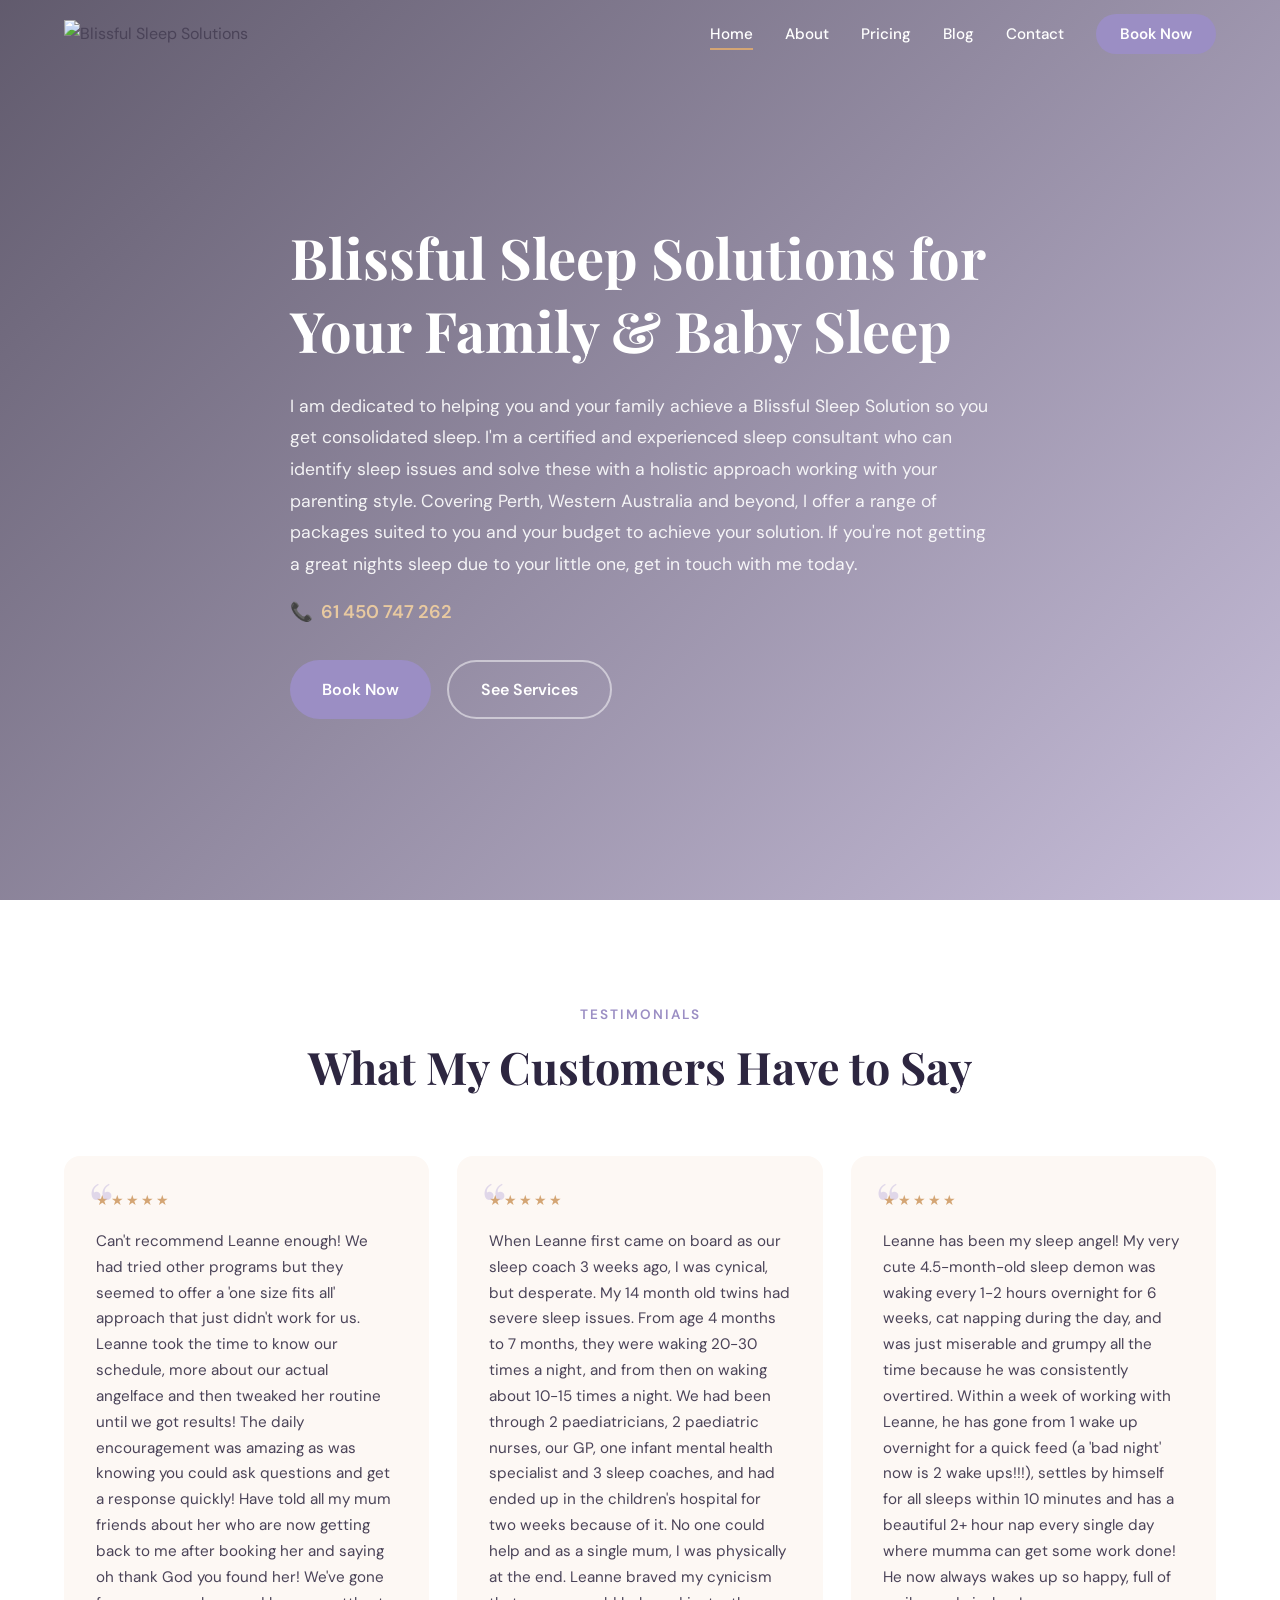
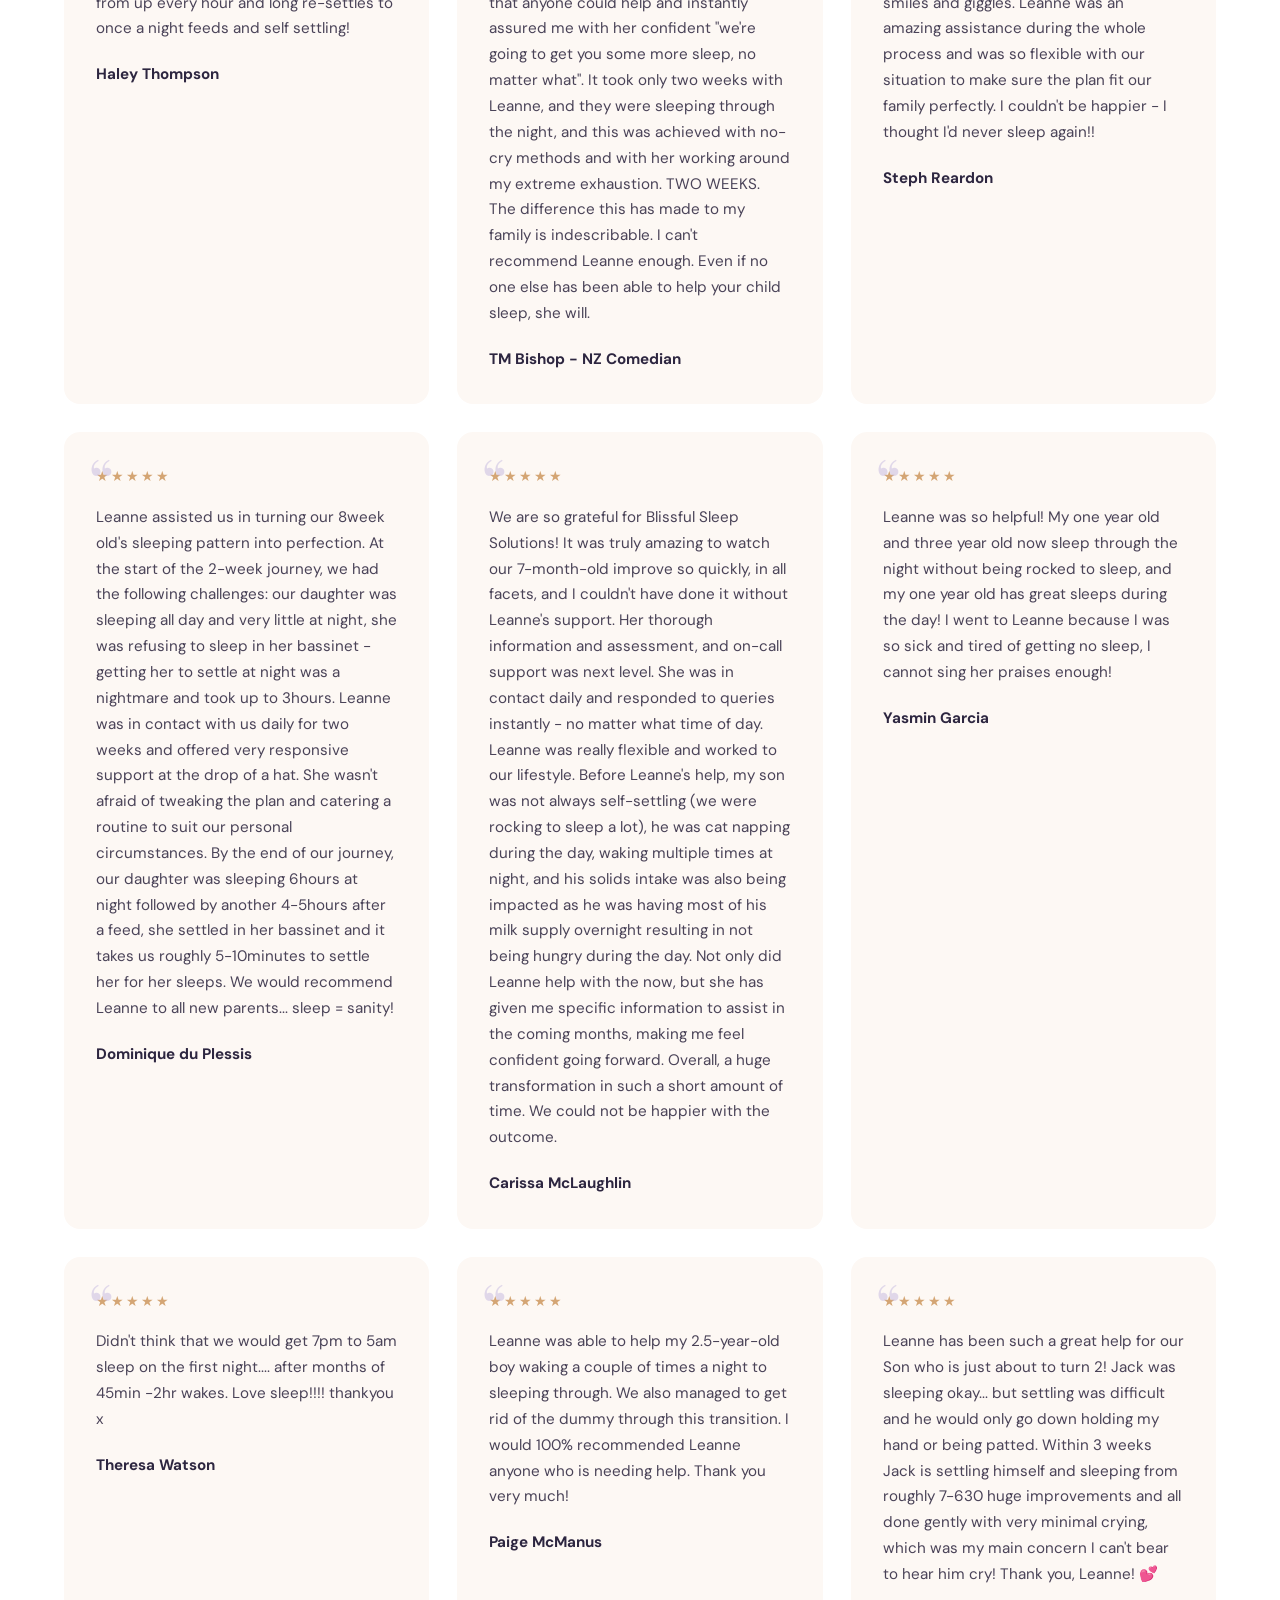
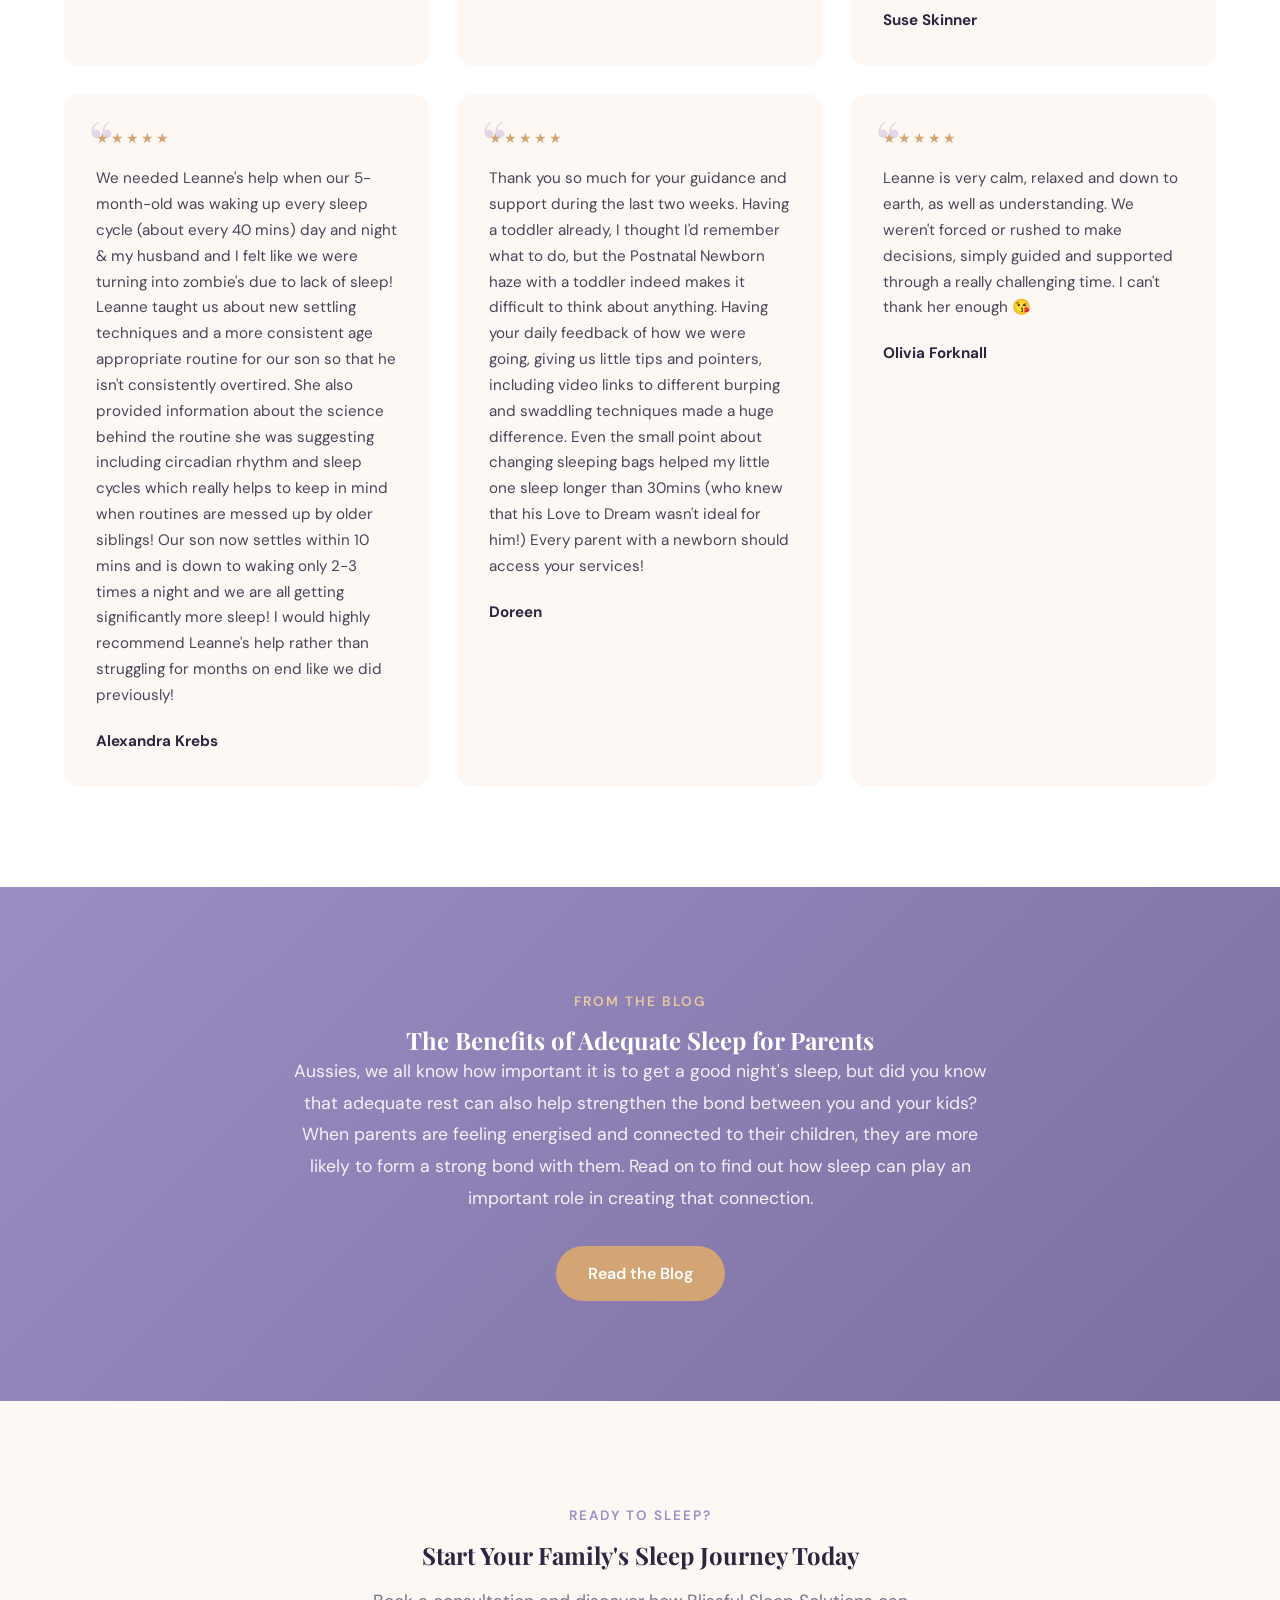
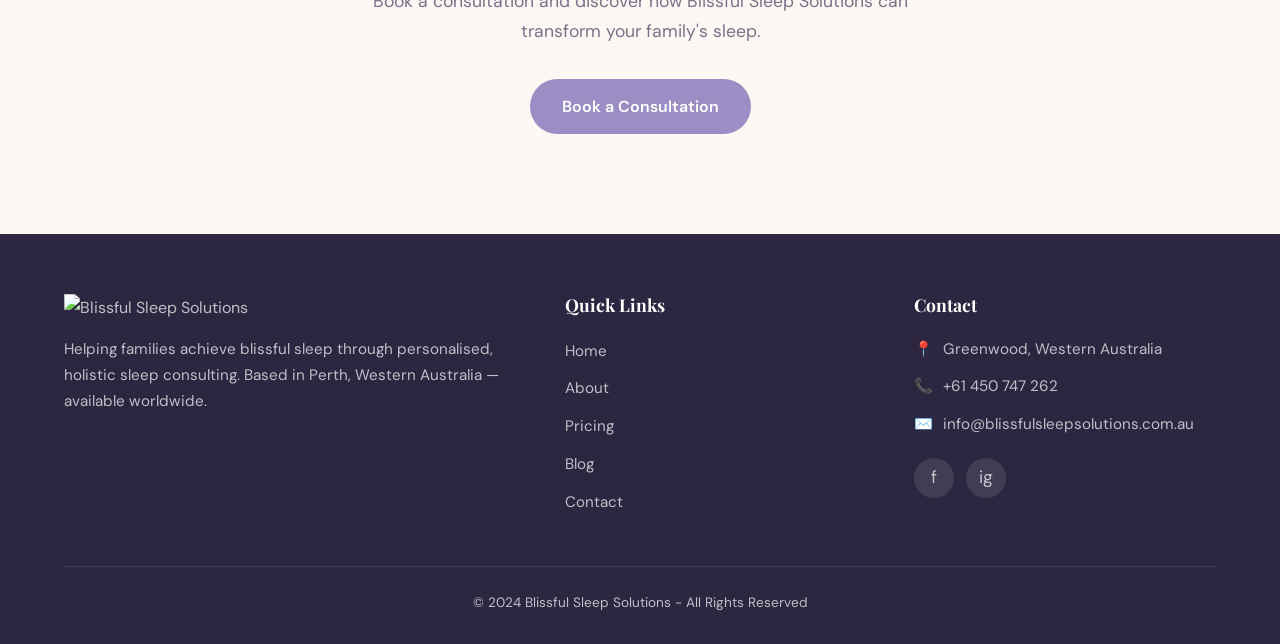
==== index.html @ 7fec7b7b "Initial build: Blissful Sleep Solutions modern redesign - 5 pages: Home, About, Pricing, Blog, Conta" ====
<!DOCTYPE html>
<html lang="en">
<head>
  <meta charset="UTF-8">
  <meta name="viewport" content="width=device-width, initial-scale=1.0">
  <title>Blissful Sleep Solutions — Baby & Child Sleep Consultant Perth WA</title>
  <meta name="description" content="Certified baby and child sleep consultant in Perth, Western Australia. Helping families achieve blissful sleep with personalised, holistic solutions.">
  <meta property="og:title" content="Blissful Sleep Solutions — Baby & Child Sleep Consultant Perth WA">
  <meta property="og:description" content="Certified baby and child sleep consultant helping families achieve blissful sleep in Perth, Western Australia and beyond.">
  <meta property="og:image" content="https://img1.wsimg.com/isteam/ip/24dca071-70eb-4f10-9c1e-517683557270/logo/8243e5e0-a19e-4f4e-a3b1-569e0f55d797.jpg">
  <meta property="og:type" content="website">
  <link rel="icon" href="https://img1.wsimg.com/isteam/ip/24dca071-70eb-4f10-9c1e-517683557270/logo/8243e5e0-a19e-4f4e-a3b1-569e0f55d797.jpg" type="image/jpeg">
  <link rel="preconnect" href="https://fonts.googleapis.com">
  <link rel="preconnect" href="https://fonts.gstatic.com" crossorigin>
  <link href="https://fonts.googleapis.com/css2?family=DM+Sans:wght@400;500;600;700&family=Playfair+Display:wght@400;500;600;700&display=swap" rel="stylesheet">
  <link rel="stylesheet" href="styles.css">
</head>
<body>

  <!-- Nav Overlay -->
  <div class="nav-overlay"></div>

  <!-- Navigation -->
  <nav class="navbar">
    <div class="container">
      <a href="index.html" class="nav-logo">
        <img src="https://img1.wsimg.com/isteam/ip/24dca071-70eb-4f10-9c1e-517683557270/logo/8243e5e0-a19e-4f4e-a3b1-569e0f55d797.jpg" alt="Blissful Sleep Solutions">
      </a>
      <ul class="nav-links">
        <li><a href="index.html" class="active">Home</a></li>
        <li><a href="about.html">About</a></li>
        <li><a href="pricing.html">Pricing</a></li>
        <li><a href="blog.html">Blog</a></li>
        <li><a href="contact.html">Contact</a></li>
        <li><a href="https://calendly.com/blissfulsleepsolutions" target="_blank" rel="noopener" class="nav-cta">Book Now</a></li>
      </ul>
      <button class="hamburger" aria-label="Toggle menu">
        <span></span><span></span><span></span>
      </button>
    </div>
  </nav>

  <!-- Hero -->
  <section class="hero">
    <div class="hero-bg" style="background-image: url('https://images.unsplash.com/photo-1519689680058-324335c77eba?w=1920&q=80');"></div>
    <div class="container">
      <div class="hero-content">
        <h1>Blissful Sleep Solutions for Your Family &amp; Baby Sleep</h1>
        <p>I am dedicated to helping you and your family achieve a Blissful Sleep Solution so you get consolidated sleep. I'm a certified and experienced sleep consultant who can identify sleep issues and solve these with a holistic approach working with your parenting style. Covering Perth, Western Australia and beyond, I offer a range of packages suited to you and your budget to achieve your solution. If you're not getting a great nights sleep due to your little one, get in touch with me today.</p>
        <div class="hero-phone">
          <span>📞</span> <a href="tel:+61450747262" style="color: inherit;">61 450 747 262</a>
        </div>
        <div class="hero-buttons">
          <a href="https://calendly.com/blissfulsleepsolutions" target="_blank" rel="noopener" class="btn btn-primary">Book Now</a>
          <a href="pricing.html" class="btn btn-secondary">See Services</a>
        </div>
      </div>
    </div>
  </section>

  <!-- Testimonials -->
  <section class="section testimonials-section">
    <div class="container">
      <div class="section-header">
        <span class="section-label">Testimonials</span>
        <h2>What My Customers Have to Say</h2>
      </div>
      <div class="testimonial-grid">

        <div class="testimonial-card">
          <div class="testimonial-stars">★★★★★</div>
          <p class="testimonial-text">Can't recommend Leanne enough! We had tried other programs but they seemed to offer a 'one size fits all' approach that just didn't work for us. Leanne took the time to know our schedule, more about our actual angelface and then tweaked her routine until we got results! The daily encouragement was amazing as was knowing you could ask questions and get a response quickly! Have told all my mum friends about her who are now getting back to me after booking her and saying oh thank God you found her! We've gone from up every hour and long re-settles to once a night feeds and self settling!</p>
          <div class="testimonial-author">Haley Thompson</div>
        </div>

        <div class="testimonial-card">
          <div class="testimonial-stars">★★★★★</div>
          <p class="testimonial-text">When Leanne first came on board as our sleep coach 3 weeks ago, I was cynical, but desperate. My 14 month old twins had severe sleep issues. From age 4 months to 7 months, they were waking 20-30 times a night, and from then on waking about 10-15 times a night. We had been through 2 paediatricians, 2 paediatric nurses, our GP, one infant mental health specialist and 3 sleep coaches, and had ended up in the children's hospital for two weeks because of it. No one could help and as a single mum, I was physically at the end. Leanne braved my cynicism that anyone could help and instantly assured me with her confident "we're going to get you some more sleep, no matter what". It took only two weeks with Leanne, and they were sleeping through the night, and this was achieved with no-cry methods and with her working around my extreme exhaustion. TWO WEEKS. The difference this has made to my family is indescribable. I can't recommend Leanne enough. Even if no one else has been able to help your child sleep, she will.</p>
          <div class="testimonial-author">TM Bishop - NZ Comedian</div>
        </div>

        <div class="testimonial-card">
          <div class="testimonial-stars">★★★★★</div>
          <p class="testimonial-text">Leanne has been my sleep angel! My very cute 4.5-month-old sleep demon was waking every 1-2 hours overnight for 6 weeks, cat napping during the day, and was just miserable and grumpy all the time because he was consistently overtired. Within a week of working with Leanne, he has gone from 1 wake up overnight for a quick feed (a 'bad night' now is 2 wake ups!!!), settles by himself for all sleeps within 10 minutes and has a beautiful 2+ hour nap every single day where mumma can get some work done! He now always wakes up so happy, full of smiles and giggles. Leanne was an amazing assistance during the whole process and was so flexible with our situation to make sure the plan fit our family perfectly. I couldn't be happier - I thought I'd never sleep again!!</p>
          <div class="testimonial-author">Steph Reardon</div>
        </div>

        <div class="testimonial-card">
          <div class="testimonial-stars">★★★★★</div>
          <p class="testimonial-text">Leanne assisted us in turning our 8week old's sleeping pattern into perfection. At the start of the 2-week journey, we had the following challenges: our daughter was sleeping all day and very little at night, she was refusing to sleep in her bassinet - getting her to settle at night was a nightmare and took up to 3hours. Leanne was in contact with us daily for two weeks and offered very responsive support at the drop of a hat. She wasn't afraid of tweaking the plan and catering a routine to suit our personal circumstances. By the end of our journey, our daughter was sleeping 6hours at night followed by another 4-5hours after a feed, she settled in her bassinet and it takes us roughly 5-10minutes to settle her for her sleeps. We would recommend Leanne to all new parents... sleep = sanity!</p>
          <div class="testimonial-author">Dominique du Plessis</div>
        </div>

        <div class="testimonial-card">
          <div class="testimonial-stars">★★★★★</div>
          <p class="testimonial-text">We are so grateful for Blissful Sleep Solutions! It was truly amazing to watch our 7-month-old improve so quickly, in all facets, and I couldn't have done it without Leanne's support. Her thorough information and assessment, and on-call support was next level. She was in contact daily and responded to queries instantly - no matter what time of day. Leanne was really flexible and worked to our lifestyle. Before Leanne's help, my son was not always self-settling (we were rocking to sleep a lot), he was cat napping during the day, waking multiple times at night, and his solids intake was also being impacted as he was having most of his milk supply overnight resulting in not being hungry during the day. Not only did Leanne help with the now, but she has given me specific information to assist in the coming months, making me feel confident going forward. Overall, a huge transformation in such a short amount of time. We could not be happier with the outcome.</p>
          <div class="testimonial-author">Carissa McLaughlin</div>
        </div>

        <div class="testimonial-card">
          <div class="testimonial-stars">★★★★★</div>
          <p class="testimonial-text">Leanne was so helpful! My one year old and three year old now sleep through the night without being rocked to sleep, and my one year old has great sleeps during the day! I went to Leanne because I was so sick and tired of getting no sleep, I cannot sing her praises enough!</p>
          <div class="testimonial-author">Yasmin Garcia</div>
        </div>

        <div class="testimonial-card">
          <div class="testimonial-stars">★★★★★</div>
          <p class="testimonial-text">Didn't think that we would get 7pm to 5am sleep on the first night.... after months of 45min -2hr wakes. Love sleep!!!! thankyou x</p>
          <div class="testimonial-author">Theresa Watson</div>
        </div>

        <div class="testimonial-card">
          <div class="testimonial-stars">★★★★★</div>
          <p class="testimonial-text">Leanne was able to help my 2.5-year-old boy waking a couple of times a night to sleeping through. We also managed to get rid of the dummy through this transition. I would 100% recommended Leanne anyone who is needing help. Thank you very much!</p>
          <div class="testimonial-author">Paige McManus</div>
        </div>

        <div class="testimonial-card">
          <div class="testimonial-stars">★★★★★</div>
          <p class="testimonial-text">Leanne has been such a great help for our Son who is just about to turn 2! Jack was sleeping okay... but settling was difficult and he would only go down holding my hand or being patted. Within 3 weeks Jack is settling himself and sleeping from roughly 7-630 huge improvements and all done gently with very minimal crying, which was my main concern I can't bear to hear him cry! Thank you, Leanne! 💕</p>
          <div class="testimonial-author">Suse Skinner</div>
        </div>

        <div class="testimonial-card">
          <div class="testimonial-stars">★★★★★</div>
          <p class="testimonial-text">We needed Leanne's help when our 5-month-old was waking up every sleep cycle (about every 40 mins) day and night &amp; my husband and I felt like we were turning into zombie's due to lack of sleep! Leanne taught us about new settling techniques and a more consistent age appropriate routine for our son so that he isn't consistently overtired. She also provided information about the science behind the routine she was suggesting including circadian rhythm and sleep cycles which really helps to keep in mind when routines are messed up by older siblings! Our son now settles within 10 mins and is down to waking only 2-3 times a night and we are all getting significantly more sleep! I would highly recommend Leanne's help rather than struggling for months on end like we did previously!</p>
          <div class="testimonial-author">Alexandra Krebs</div>
        </div>

        <div class="testimonial-card">
          <div class="testimonial-stars">★★★★★</div>
          <p class="testimonial-text">Thank you so much for your guidance and support during the last two weeks. Having a toddler already, I thought I'd remember what to do, but the Postnatal Newborn haze with a toddler indeed makes it difficult to think about anything. Having your daily feedback of how we were going, giving us little tips and pointers, including video links to different burping and swaddling techniques made a huge difference. Even the small point about changing sleeping bags helped my little one sleep longer than 30mins (who knew that his Love to Dream wasn't ideal for him!) Every parent with a newborn should access your services!</p>
          <div class="testimonial-author">Doreen</div>
        </div>

        <div class="testimonial-card">
          <div class="testimonial-stars">★★★★★</div>
          <p class="testimonial-text">Leanne is very calm, relaxed and down to earth, as well as understanding. We weren't forced or rushed to make decisions, simply guided and supported through a really challenging time. I can't thank her enough 😘</p>
          <div class="testimonial-author">Olivia Forknall</div>
        </div>

      </div>
    </div>
  </section>

  <!-- Blog Teaser -->
  <section class="section blog-teaser">
    <div class="container">
      <div class="blog-teaser-content fade-in">
        <span class="section-label">From the Blog</span>
        <h2>The Benefits of Adequate Sleep for Parents</h2>
        <p>Aussies, we all know how important it is to get a good night's sleep, but did you know that adequate rest can also help strengthen the bond between you and your kids? When parents are feeling energised and connected to their children, they are more likely to form a strong bond with them. Read on to find out how sleep can play an important role in creating that connection.</p>
        <a href="blog.html" class="btn btn-gold">Read the Blog</a>
      </div>
    </div>
  </section>

  <!-- CTA Section -->
  <section class="section" style="text-align: center;">
    <div class="container">
      <div class="fade-in">
        <span class="section-label">Ready to Sleep?</span>
        <h2 style="margin-bottom: 16px;">Start Your Family's Sleep Journey Today</h2>
        <p style="max-width: 550px; margin: 0 auto 32px; color: var(--text-light); font-size: 1.1rem;">Book a consultation and discover how Blissful Sleep Solutions can transform your family's sleep.</p>
        <a href="https://calendly.com/blissfulsleepsolutions" target="_blank" rel="noopener" class="btn btn-primary">Book a Consultation</a>
      </div>
    </div>
  </section>

  <!-- Footer -->
  <footer class="footer">
    <div class="container">
      <div class="footer-grid">
        <div class="footer-brand">
          <img src="https://img1.wsimg.com/isteam/ip/24dca071-70eb-4f10-9c1e-517683557270/logo/8243e5e0-a19e-4f4e-a3b1-569e0f55d797.jpg" alt="Blissful Sleep Solutions">
          <p>Helping families achieve blissful sleep through personalised, holistic sleep consulting. Based in Perth, Western Australia — available worldwide.</p>
        </div>
        <div>
          <h4>Quick Links</h4>
          <ul class="footer-links">
            <li><a href="index.html">Home</a></li>
            <li><a href="about.html">About</a></li>
            <li><a href="pricing.html">Pricing</a></li>
            <li><a href="blog.html">Blog</a></li>
            <li><a href="contact.html">Contact</a></li>
          </ul>
        </div>
        <div>
          <h4>Contact</h4>
          <div class="footer-contact-item">
            <span class="icon">📍</span> Greenwood, Western Australia
          </div>
          <div class="footer-contact-item">
            <span class="icon">📞</span> <a href="tel:+61450747262" style="color: inherit;">+61 450 747 262</a>
          </div>
          <div class="footer-contact-item">
            <span class="icon">✉️</span> <a href="mailto:info@blissfulsleepsolutions.com.au" style="color: inherit;">info@blissfulsleepsolutions.com.au</a>
          </div>
          <div class="footer-social">
            <a href="https://www.facebook.com/812898538879275" target="_blank" rel="noopener" aria-label="Facebook">f</a>
            <a href="https://www.instagram.com/blissfulsleepsolutions" target="_blank" rel="noopener" aria-label="Instagram">ig</a>
          </div>
        </div>
      </div>
      <div class="footer-bottom">
        &copy; 2024 Blissful Sleep Solutions - All Rights Reserved
      </div>
    </div>
  </footer>

  <!-- Back to Top -->
  <button class="back-to-top" aria-label="Back to top">↑</button>

  <script src="script.js"></script>
</body>
</html>
---- styles.css ----
/* ===== BASE & VARIABLES ===== */
:root {
  --lavender: #9B8EC4;
  --lavender-light: #C4B8E0;
  --lavender-dark: #7B6FA0;
  --cream: #FDF8F4;
  --cream-dark: #F5EDE4;
  --gold: #D4A574;
  --gold-light: #E8C9A0;
  --dusty-rose: #D4A0A0;
  --text-dark: #2D2640;
  --text-body: #4A4358;
  --text-light: #7A7189;
  --white: #FFFFFF;
  --shadow-sm: 0 2px 8px rgba(45, 38, 64, 0.06);
  --shadow-md: 0 4px 20px rgba(45, 38, 64, 0.08);
  --shadow-lg: 0 8px 40px rgba(45, 38, 64, 0.12);
  --radius: 16px;
  --radius-sm: 10px;
  --transition: 0.3s cubic-bezier(0.4, 0, 0.2, 1);
}

*, *::before, *::after {
  margin: 0;
  padding: 0;
  box-sizing: border-box;
}

html {
  scroll-behavior: smooth;
  font-size: 16px;
}

body {
  font-family: 'DM Sans', sans-serif;
  color: var(--text-body);
  background: var(--cream);
  line-height: 1.7;
  overflow-x: hidden;
}

h1, h2, h3, h4, h5, h6 {
  font-family: 'Playfair Display', serif;
  color: var(--text-dark);
  line-height: 1.3;
}

a {
  text-decoration: none;
  color: inherit;
  transition: color var(--transition);
}

img {
  max-width: 100%;
  height: auto;
}

.container {
  max-width: 1200px;
  margin: 0 auto;
  padding: 0 24px;
}

/* ===== NAVIGATION ===== */
.navbar {
  position: fixed;
  top: 0;
  left: 0;
  right: 0;
  z-index: 1000;
  padding: 20px 0;
  transition: all var(--transition);
  background: transparent;
}

.navbar.scrolled {
  background: rgba(255, 255, 255, 0.97);
  backdrop-filter: blur(20px);
  padding: 12px 0;
  box-shadow: var(--shadow-sm);
}

.navbar .container {
  display: flex;
  align-items: center;
  justify-content: space-between;
}

.nav-logo img {
  height: 50px;
  transition: height var(--transition);
}

.navbar.scrolled .nav-logo img {
  height: 40px;
}

.nav-links {
  display: flex;
  align-items: center;
  gap: 32px;
  list-style: none;
}

.nav-links a {
  font-size: 0.95rem;
  font-weight: 500;
  color: var(--white);
  position: relative;
  padding: 4px 0;
}

.navbar.scrolled .nav-links a {
  color: var(--text-dark);
}

.nav-links a::after {
  content: '';
  position: absolute;
  bottom: -2px;
  left: 0;
  width: 0;
  height: 2px;
  background: var(--gold);
  transition: width var(--transition);
}

.nav-links a:hover::after,
.nav-links a.active::after {
  width: 100%;
}

.nav-cta {
  background: var(--lavender) !important;
  color: var(--white) !important;
  padding: 10px 24px !important;
  border-radius: 50px !important;
  font-weight: 600 !important;
  transition: all var(--transition) !important;
  border: none;
}

.nav-cta:hover {
  background: var(--lavender-dark) !important;
  transform: translateY(-2px);
  box-shadow: 0 4px 15px rgba(155, 142, 196, 0.4);
}

.nav-cta::after {
  display: none !important;
}

.hamburger {
  display: none;
  flex-direction: column;
  gap: 5px;
  cursor: pointer;
  background: none;
  border: none;
  padding: 5px;
}

.hamburger span {
  width: 28px;
  height: 2.5px;
  background: var(--white);
  border-radius: 2px;
  transition: all var(--transition);
}

.navbar.scrolled .hamburger span {
  background: var(--text-dark);
}

/* Inner pages nav (no hero behind it) */
.navbar.inner-nav {
  background: var(--white);
  padding: 12px 0;
  box-shadow: var(--shadow-sm);
}

.navbar.inner-nav .nav-links a {
  color: var(--text-dark);
}

.navbar.inner-nav .hamburger span {
  background: var(--text-dark);
}

/* ===== HERO ===== */
.hero {
  position: relative;
  min-height: 100vh;
  display: flex;
  align-items: center;
  overflow: hidden;
}

.hero-bg {
  position: absolute;
  inset: 0;
  background-size: cover;
  background-position: center;
  background-repeat: no-repeat;
}

.hero-bg::after {
  content: '';
  position: absolute;
  inset: 0;
  background: linear-gradient(135deg, rgba(45, 38, 64, 0.75) 0%, rgba(155, 142, 196, 0.55) 100%);
}

.hero-content {
  position: relative;
  z-index: 2;
  max-width: 700px;
  padding: 120px 0 80px;
}

.hero h1 {
  font-size: clamp(2.2rem, 5vw, 3.5rem);
  color: var(--white);
  margin-bottom: 24px;
  font-weight: 700;
}

.hero p {
  font-size: 1.1rem;
  color: rgba(255, 255, 255, 0.9);
  margin-bottom: 16px;
  line-height: 1.8;
}

.hero-phone {
  font-size: 1.15rem;
  color: var(--gold-light);
  font-weight: 600;
  margin-bottom: 32px;
  display: flex;
  align-items: center;
  gap: 8px;
}

.hero-buttons {
  display: flex;
  gap: 16px;
  flex-wrap: wrap;
}

/* ===== BUTTONS ===== */
.btn {
  display: inline-flex;
  align-items: center;
  gap: 8px;
  padding: 14px 32px;
  border-radius: 50px;
  font-family: 'DM Sans', sans-serif;
  font-size: 1rem;
  font-weight: 600;
  cursor: pointer;
  border: none;
  transition: all var(--transition);
}

.btn-primary {
  background: var(--lavender);
  color: var(--white);
}

.btn-primary:hover {
  background: var(--lavender-dark);
  transform: translateY(-2px);
  box-shadow: 0 6px 20px rgba(155, 142, 196, 0.4);
}

.btn-secondary {
  background: transparent;
  color: var(--white);
  border: 2px solid rgba(255, 255, 255, 0.5);
}

.btn-secondary:hover {
  background: rgba(255, 255, 255, 0.15);
  border-color: var(--white);
  transform: translateY(-2px);
}

.btn-gold {
  background: var(--gold);
  color: var(--white);
}

.btn-gold:hover {
  background: #c09460;
  transform: translateY(-2px);
  box-shadow: 0 6px 20px rgba(212, 165, 116, 0.4);
}

/* ===== SECTIONS ===== */
.section {
  padding: 100px 0;
}

.section-header {
  text-align: center;
  margin-bottom: 60px;
}

.section-header h2 {
  font-size: clamp(1.8rem, 3.5vw, 2.8rem);
  margin-bottom: 16px;
}

.section-header p {
  font-size: 1.1rem;
  color: var(--text-light);
  max-width: 600px;
  margin: 0 auto;
}

.section-label {
  display: inline-block;
  font-size: 0.85rem;
  font-weight: 600;
  text-transform: uppercase;
  letter-spacing: 2px;
  color: var(--lavender);
  margin-bottom: 12px;
}

/* ===== TESTIMONIALS ===== */
.testimonials-section {
  background: var(--white);
}

.testimonial-grid {
  display: grid;
  grid-template-columns: repeat(3, 1fr);
  gap: 28px;
}

.testimonial-card {
  background: var(--cream);
  border-radius: var(--radius);
  padding: 32px;
  transition: all var(--transition);
  position: relative;
  opacity: 0;
  transform: translateY(30px);
}

.testimonial-card.visible {
  opacity: 1;
  transform: translateY(0);
}

.testimonial-card:hover {
  transform: translateY(-6px);
  box-shadow: var(--shadow-lg);
}

.testimonial-card::before {
  content: '\201C';
  font-family: 'Playfair Display', serif;
  font-size: 4rem;
  color: var(--lavender-light);
  position: absolute;
  top: 16px;
  left: 24px;
  line-height: 1;
  opacity: 0.5;
}

.testimonial-stars {
  color: var(--gold);
  font-size: 0.9rem;
  margin-bottom: 16px;
  letter-spacing: 2px;
}

.testimonial-text {
  font-size: 0.95rem;
  line-height: 1.7;
  color: var(--text-body);
  margin-bottom: 20px;
  position: relative;
  z-index: 1;
}

.testimonial-author {
  font-weight: 700;
  color: var(--text-dark);
  font-size: 0.95rem;
}

/* ===== BLOG TEASER ===== */
.blog-teaser {
  background: linear-gradient(135deg, var(--lavender) 0%, var(--lavender-dark) 100%);
  color: var(--white);
}

.blog-teaser .section-label {
  color: var(--gold-light);
}

.blog-teaser h2 {
  color: var(--white);
}

.blog-teaser-content {
  max-width: 700px;
  margin: 0 auto;
  text-align: center;
}

.blog-teaser-content p {
  font-size: 1.1rem;
  line-height: 1.8;
  opacity: 0.9;
  margin-bottom: 32px;
}

/* ===== PAGE HERO (inner pages) ===== */
.page-hero {
  padding: 140px 0 80px;
  background: linear-gradient(135deg, var(--lavender) 0%, #8B7CB8 50%, var(--lavender-dark) 100%);
  text-align: center;
  position: relative;
  overflow: hidden;
}

.page-hero::before {
  content: '';
  position: absolute;
  top: -50%;
  right: -20%;
  width: 600px;
  height: 600px;
  border-radius: 50%;
  background: rgba(255, 255, 255, 0.05);
}

.page-hero::after {
  content: '';
  position: absolute;
  bottom: -30%;
  left: -10%;
  width: 400px;
  height: 400px;
  border-radius: 50%;
  background: rgba(255, 255, 255, 0.03);
}

.page-hero h1 {
  color: var(--white);
  font-size: clamp(2rem, 4vw, 3rem);
  position: relative;
  z-index: 1;
}

.page-hero p {
  color: rgba(255, 255, 255, 0.85);
  font-size: 1.1rem;
  margin-top: 12px;
  position: relative;
  z-index: 1;
}

/* ===== ABOUT ===== */
.about-content {
  display: grid;
  grid-template-columns: 1fr 1.2fr;
  gap: 60px;
  align-items: start;
}

.about-image {
  border-radius: var(--radius);
  overflow: hidden;
  box-shadow: var(--shadow-lg);
  position: relative;
}

.about-image img {
  width: 100%;
  height: 500px;
  object-fit: cover;
}

.about-image::after {
  content: '';
  position: absolute;
  inset: 0;
  border-radius: var(--radius);
  border: 3px solid var(--lavender-light);
  opacity: 0.3;
}

.about-text h2 {
  font-size: 2rem;
  margin-bottom: 24px;
}

.about-text p {
  margin-bottom: 20px;
  font-size: 1.05rem;
}

.about-values {
  display: grid;
  grid-template-columns: repeat(3, 1fr);
  gap: 24px;
  margin-top: 48px;
}

.value-card {
  background: var(--white);
  border-radius: var(--radius-sm);
  padding: 28px;
  text-align: center;
  box-shadow: var(--shadow-sm);
  transition: all var(--transition);
}

.value-card:hover {
  transform: translateY(-4px);
  box-shadow: var(--shadow-md);
}

.value-icon {
  font-size: 2.2rem;
  margin-bottom: 12px;
}

.value-card h4 {
  font-size: 1.1rem;
  margin-bottom: 8px;
}

.value-card p {
  font-size: 0.9rem;
  color: var(--text-light);
}

/* ===== PRICING ===== */
.pricing-grid {
  display: grid;
  grid-template-columns: repeat(3, 1fr);
  gap: 28px;
}

.pricing-card {
  background: var(--white);
  border-radius: var(--radius);
  padding: 36px;
  box-shadow: var(--shadow-sm);
  transition: all var(--transition);
  position: relative;
  overflow: hidden;
  display: flex;
  flex-direction: column;
}

.pricing-card:hover {
  transform: translateY(-6px);
  box-shadow: var(--shadow-lg);
}

.pricing-card.popular {
  border: 2px solid var(--lavender);
  transform: scale(1.03);
}

.pricing-card.popular:hover {
  transform: scale(1.03) translateY(-6px);
}

.popular-badge {
  position: absolute;
  top: 20px;
  right: -30px;
  background: var(--lavender);
  color: var(--white);
  padding: 6px 40px;
  font-size: 0.75rem;
  font-weight: 700;
  text-transform: uppercase;
  letter-spacing: 1px;
  transform: rotate(45deg);
}

.pricing-card h3 {
  font-size: 1.3rem;
  margin-bottom: 12px;
}

.pricing-price {
  font-size: 2rem;
  font-weight: 700;
  color: var(--lavender);
  margin-bottom: 16px;
  font-family: 'DM Sans', sans-serif;
}

.pricing-price span {
  font-size: 0.9rem;
  color: var(--text-light);
  font-weight: 400;
}

.pricing-desc {
  font-size: 0.95rem;
  color: var(--text-light);
  line-height: 1.7;
  margin-bottom: 24px;
  flex-grow: 1;
}

.pricing-sub {
  font-size: 0.85rem;
  color: var(--text-light);
  margin-top: 8px;
}

.pricing-options {
  list-style: none;
  margin-bottom: 24px;
}

.pricing-options li {
  padding: 8px 0;
  border-bottom: 1px solid var(--cream-dark);
  font-size: 0.95rem;
  display: flex;
  justify-content: space-between;
}

.pricing-options li:last-child {
  border-bottom: none;
}

.pricing-options .price-tag {
  font-weight: 700;
  color: var(--lavender);
}

.pricing-note {
  text-align: center;
  margin-top: 48px;
  padding: 24px;
  background: var(--white);
  border-radius: var(--radius-sm);
  color: var(--text-light);
  font-size: 0.95rem;
  box-shadow: var(--shadow-sm);
}

/* ===== CONTACT ===== */
.contact-grid {
  display: grid;
  grid-template-columns: 1.2fr 0.8fr;
  gap: 48px;
}

.contact-form {
  background: var(--white);
  padding: 40px;
  border-radius: var(--radius);
  box-shadow: var(--shadow-md);
}

.form-group {
  margin-bottom: 24px;
}

.form-group label {
  display: block;
  font-weight: 600;
  font-size: 0.9rem;
  color: var(--text-dark);
  margin-bottom: 8px;
}

.form-group input,
.form-group textarea,
.form-group select {
  width: 100%;
  padding: 14px 18px;
  border: 2px solid var(--cream-dark);
  border-radius: var(--radius-sm);
  font-family: 'DM Sans', sans-serif;
  font-size: 1rem;
  color: var(--text-dark);
  background: var(--cream);
  transition: border-color var(--transition);
  outline: none;
}

.form-group input:focus,
.form-group textarea:focus,
.form-group select:focus {
  border-color: var(--lavender);
}

.form-group textarea {
  resize: vertical;
  min-height: 140px;
}

.contact-sidebar {
  display: flex;
  flex-direction: column;
  gap: 24px;
}

.contact-info-card {
  background: var(--white);
  border-radius: var(--radius);
  padding: 32px;
  box-shadow: var(--shadow-sm);
}

.contact-info-card h3 {
  font-size: 1.3rem;
  margin-bottom: 20px;
}

.contact-detail {
  display: flex;
  align-items: flex-start;
  gap: 12px;
  margin-bottom: 16px;
  font-size: 0.95rem;
}

.contact-detail .icon {
  font-size: 1.2rem;
  color: var(--lavender);
  min-width: 24px;
  text-align: center;
}

.contact-detail a {
  color: var(--lavender);
}

.contact-detail a:hover {
  color: var(--lavender-dark);
}

.contact-map {
  background: linear-gradient(135deg, var(--lavender-light) 0%, var(--lavender) 100%);
  border-radius: var(--radius);
  padding: 32px;
  color: var(--white);
  text-align: center;
}

.contact-map h4 {
  color: var(--white);
  margin-bottom: 8px;
}

.contact-map p {
  opacity: 0.9;
  font-size: 0.95rem;
}

/* ===== CONTACT EXTRA ===== */
.contact-form-wrapper {
  background: var(--white);
  padding: 40px;
  border-radius: var(--radius);
  box-shadow: var(--shadow-md);
}

.required {
  color: #ef4444;
}

.info-card {
  display: flex;
  align-items: flex-start;
  gap: 16px;
  background: var(--white);
  padding: 20px 24px;
  border-radius: var(--radius-sm);
  box-shadow: var(--shadow-sm);
  margin-bottom: 16px;
}

.info-icon {
  flex-shrink: 0;
  width: 44px;
  height: 44px;
  display: flex;
  align-items: center;
  justify-content: center;
  background: var(--lavender-light);
  color: var(--lavender);
  border-radius: 12px;
}

.info-card h3 {
  font-size: 1rem;
  margin-bottom: 4px;
  font-family: 'DM Sans', sans-serif;
}

.info-card p {
  font-size: 0.9rem;
  color: var(--text-light);
  margin: 0;
}

.info-card a {
  color: var(--lavender);
  text-decoration: none;
}

.info-card a:hover {
  color: var(--lavender-dark);
}

.social-links-contact h3 {
  font-size: 1rem;
  font-family: 'DM Sans', sans-serif;
}

.social-icon-link {
  width: 44px;
  height: 44px;
  display: flex;
  align-items: center;
  justify-content: center;
  background: var(--lavender-light);
  color: var(--lavender);
  border-radius: 12px;
  transition: all var(--transition);
}

.social-icon-link:hover {
  background: var(--lavender);
  color: var(--white);
  transform: translateY(-3px);
}

/* ===== BLOG ===== */
.blog-coming-soon {
  text-align: center;
  padding: 80px 20px;
}

.blog-coming-soon .icon {
  font-size: 4rem;
  margin-bottom: 24px;
}

.blog-coming-soon h2 {
  font-size: 2rem;
  margin-bottom: 16px;
}

.blog-coming-soon p {
  font-size: 1.1rem;
  color: var(--text-light);
  max-width: 500px;
  margin: 0 auto 32px;
}

/* ===== FOOTER ===== */
.footer {
  background: var(--text-dark);
  color: rgba(255, 255, 255, 0.7);
  padding: 60px 0 30px;
}

.footer-grid {
  display: grid;
  grid-template-columns: 1.5fr 1fr 1fr;
  gap: 48px;
  margin-bottom: 40px;
}

.footer-brand img {
  height: 45px;
  margin-bottom: 16px;
  filter: brightness(1.2);
}

.footer-brand p {
  font-size: 0.95rem;
  line-height: 1.7;
}

.footer h4 {
  color: var(--white);
  font-size: 1.1rem;
  margin-bottom: 20px;
}

.footer-links {
  list-style: none;
}

.footer-links li {
  margin-bottom: 10px;
}

.footer-links a {
  font-size: 0.95rem;
  transition: color var(--transition);
}

.footer-links a:hover {
  color: var(--lavender-light);
}

.footer-contact-item {
  display: flex;
  align-items: center;
  gap: 10px;
  margin-bottom: 12px;
  font-size: 0.95rem;
}

.footer-contact-item .icon {
  color: var(--lavender-light);
}

.footer-social {
  display: flex;
  gap: 12px;
  margin-top: 20px;
}

.footer-social a {
  width: 40px;
  height: 40px;
  border-radius: 50%;
  background: rgba(255, 255, 255, 0.1);
  display: flex;
  align-items: center;
  justify-content: center;
  font-size: 1.1rem;
  transition: all var(--transition);
}

.footer-social a:hover {
  background: var(--lavender);
  transform: translateY(-3px);
}

.footer-bottom {
  border-top: 1px solid rgba(255, 255, 255, 0.1);
  padding-top: 24px;
  text-align: center;
  font-size: 0.85rem;
}

/* ===== BACK TO TOP ===== */
.back-to-top {
  position: fixed;
  bottom: 30px;
  right: 30px;
  width: 48px;
  height: 48px;
  border-radius: 50%;
  background: var(--lavender);
  color: var(--white);
  border: none;
  cursor: pointer;
  font-size: 1.2rem;
  display: flex;
  align-items: center;
  justify-content: center;
  opacity: 0;
  visibility: hidden;
  transition: all var(--transition);
  box-shadow: var(--shadow-md);
  z-index: 999;
}

.back-to-top.visible {
  opacity: 1;
  visibility: visible;
}

.back-to-top:hover {
  background: var(--lavender-dark);
  transform: translateY(-3px);
}

/* ===== ANIMATIONS ===== */
.fade-in {
  opacity: 0;
  transform: translateY(30px);
  transition: opacity 0.6s ease, transform 0.6s ease;
}

.fade-in.visible {
  opacity: 1;
  transform: translateY(0);
}

.fade-in-delay-1 { transition-delay: 0.1s; }
.fade-in-delay-2 { transition-delay: 0.2s; }
.fade-in-delay-3 { transition-delay: 0.3s; }
.fade-in-delay-4 { transition-delay: 0.4s; }

/* ===== RESPONSIVE ===== */
@media (max-width: 1024px) {
  .testimonial-grid {
    grid-template-columns: repeat(2, 1fr);
  }
  .pricing-grid {
    grid-template-columns: repeat(2, 1fr);
  }
  .about-content {
    grid-template-columns: 1fr;
    gap: 40px;
  }
  .about-image img {
    height: 350px;
  }
  .footer-grid {
    grid-template-columns: 1fr 1fr;
  }
}

@media (max-width: 768px) {
  .nav-links {
    position: fixed;
    top: 0;
    right: -100%;
    width: 280px;
    height: 100vh;
    background: var(--white);
    flex-direction: column;
    padding: 80px 32px 32px;
    gap: 24px;
    transition: right var(--transition);
    box-shadow: var(--shadow-lg);
  }

  .nav-links.active {
    right: 0;
  }

  .nav-links a {
    color: var(--text-dark) !important;
    font-size: 1.1rem;
  }

  .hamburger {
    display: flex;
    z-index: 1001;
  }

  .hamburger.active span:nth-child(1) {
    transform: rotate(45deg) translate(5px, 5px);
  }
  .hamburger.active span:nth-child(2) {
    opacity: 0;
  }
  .hamburger.active span:nth-child(3) {
    transform: rotate(-45deg) translate(5px, -5px);
  }

  .nav-overlay {
    display: none;
    position: fixed;
    inset: 0;
    background: rgba(0,0,0,0.4);
    z-index: 999;
  }

  .nav-overlay.active {
    display: block;
  }

  .hero-content {
    padding: 100px 0 60px;
  }

  .hero h1 {
    font-size: 2rem;
  }

  .testimonial-grid {
    grid-template-columns: 1fr;
  }

  .pricing-grid {
    grid-template-columns: 1fr;
  }

  .pricing-card.popular {
    transform: scale(1);
  }

  .pricing-card.popular:hover {
    transform: translateY(-6px);
  }

  .contact-grid {
    grid-template-columns: 1fr;
  }

  .about-values {
    grid-template-columns: 1fr;
  }

  .footer-grid {
    grid-template-columns: 1fr;
    gap: 32px;
  }

  .section {
    padding: 60px 0;
  }

  .page-hero {
    padding: 110px 0 60px;
  }
}
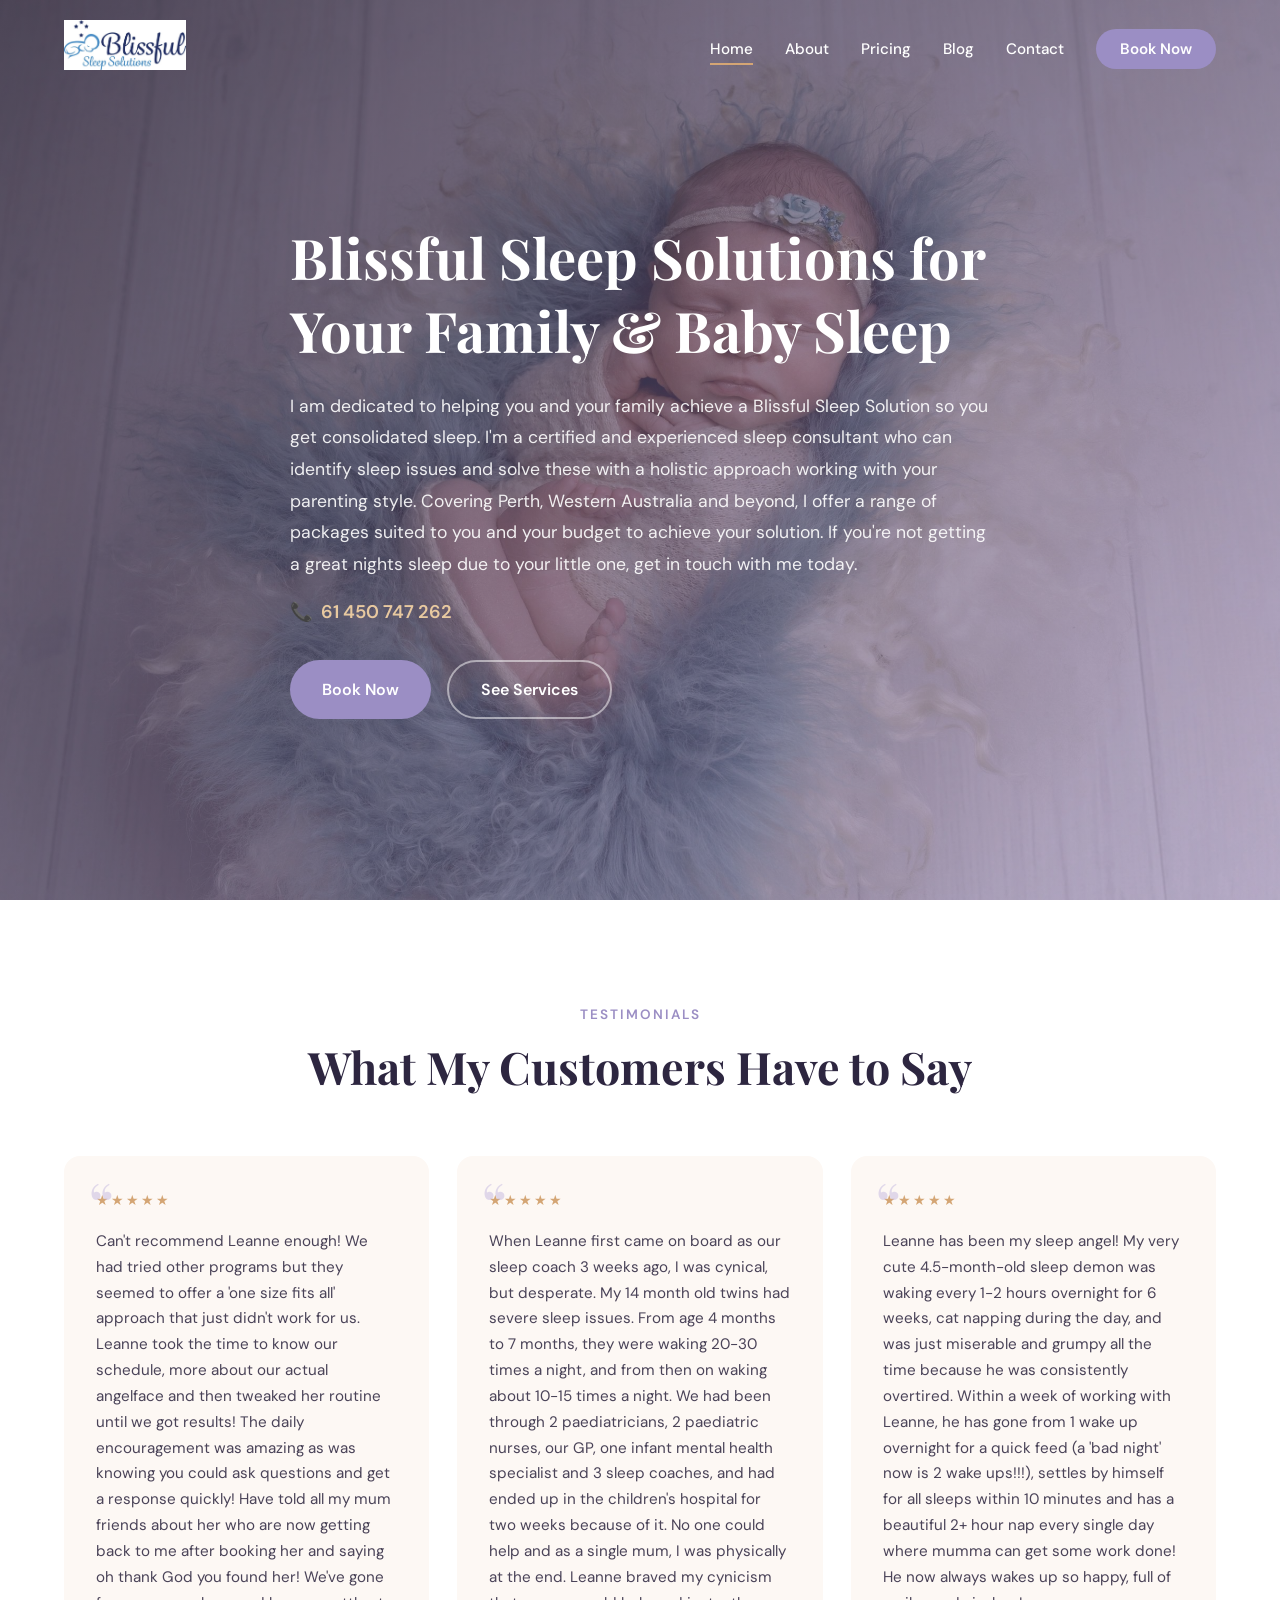
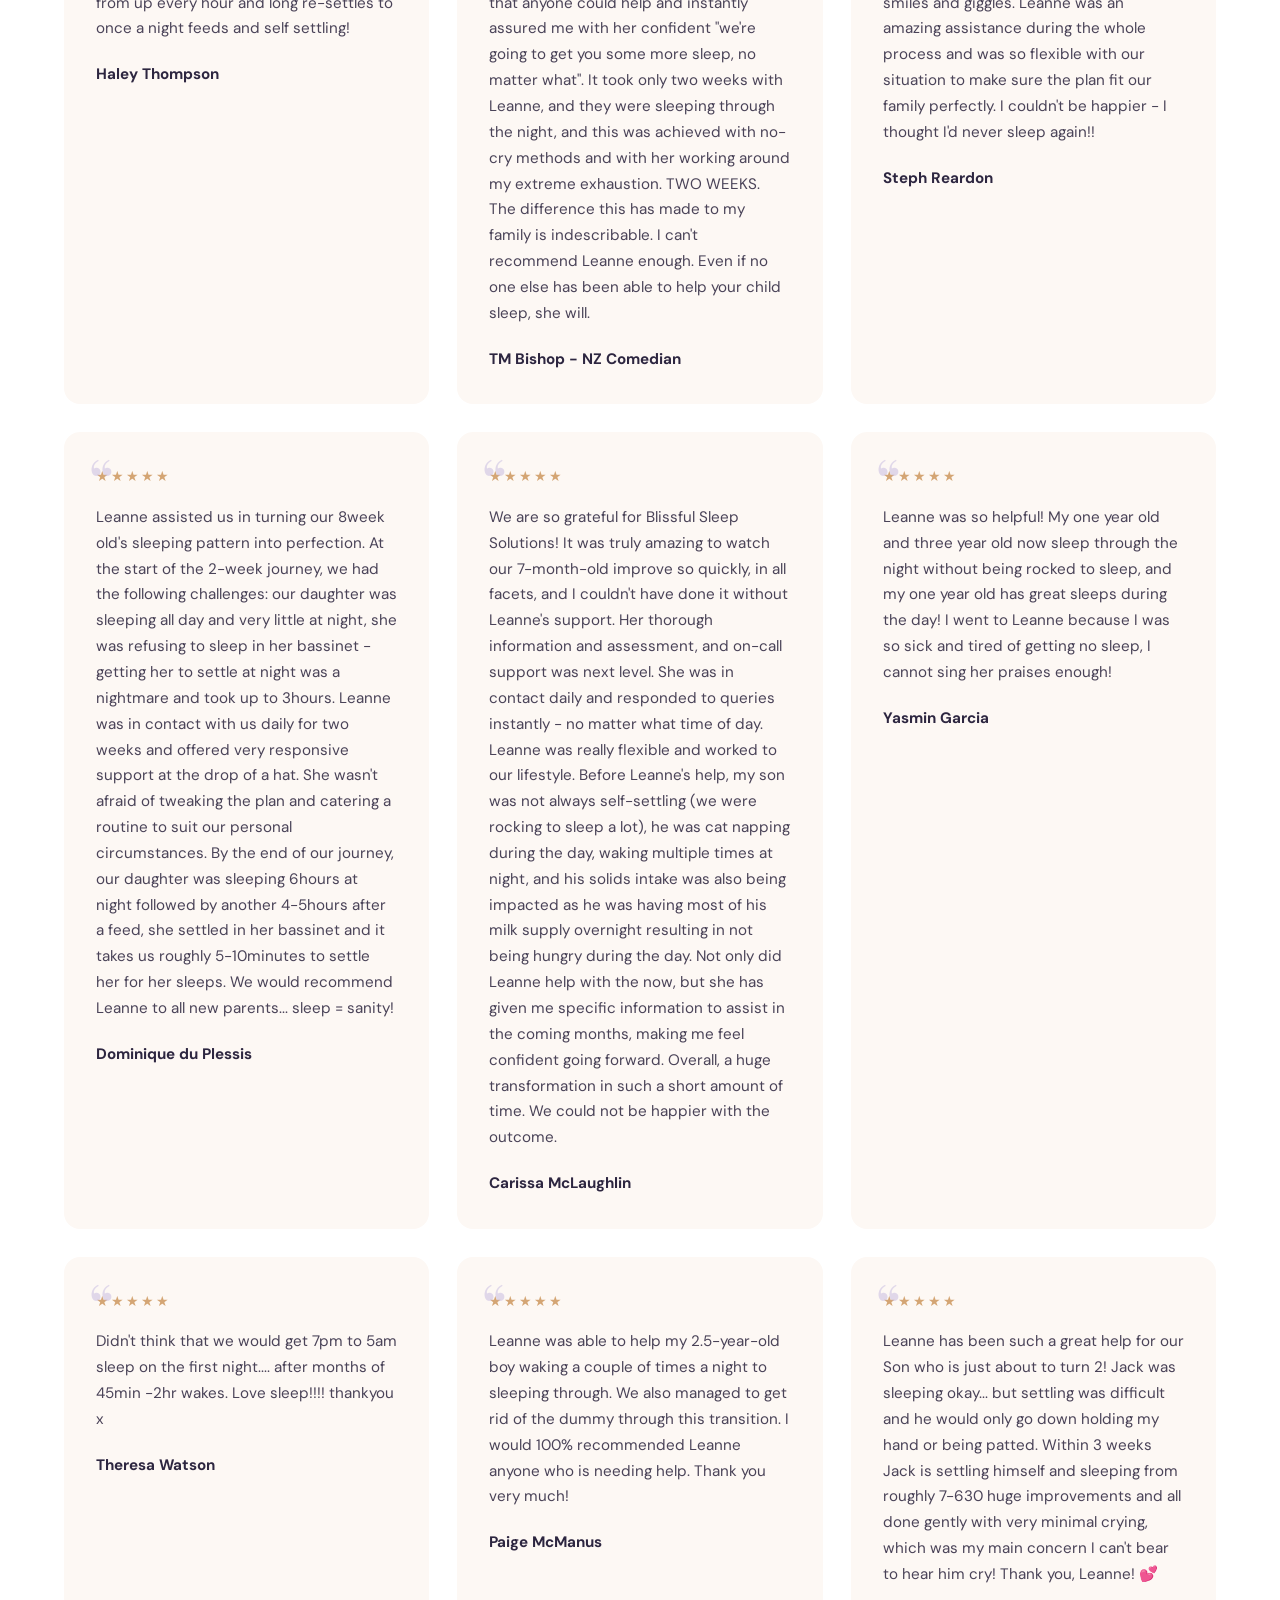
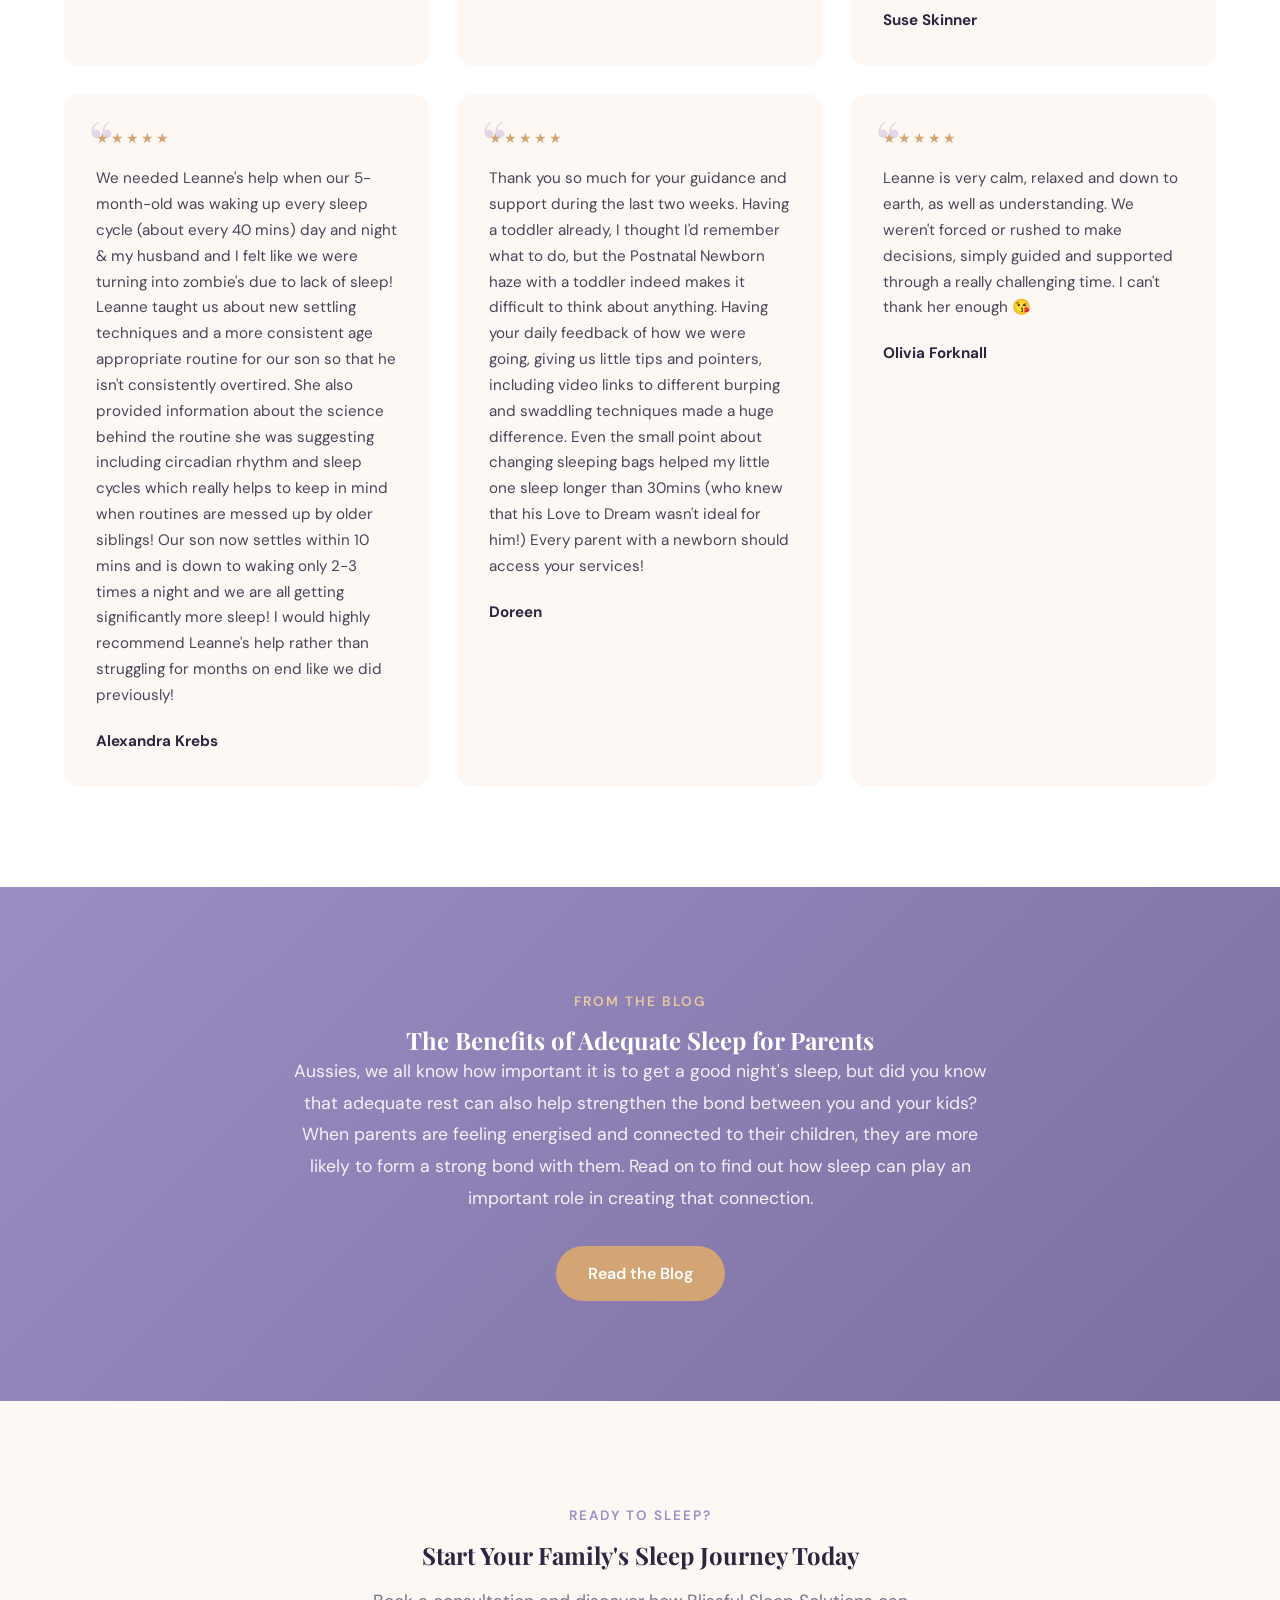
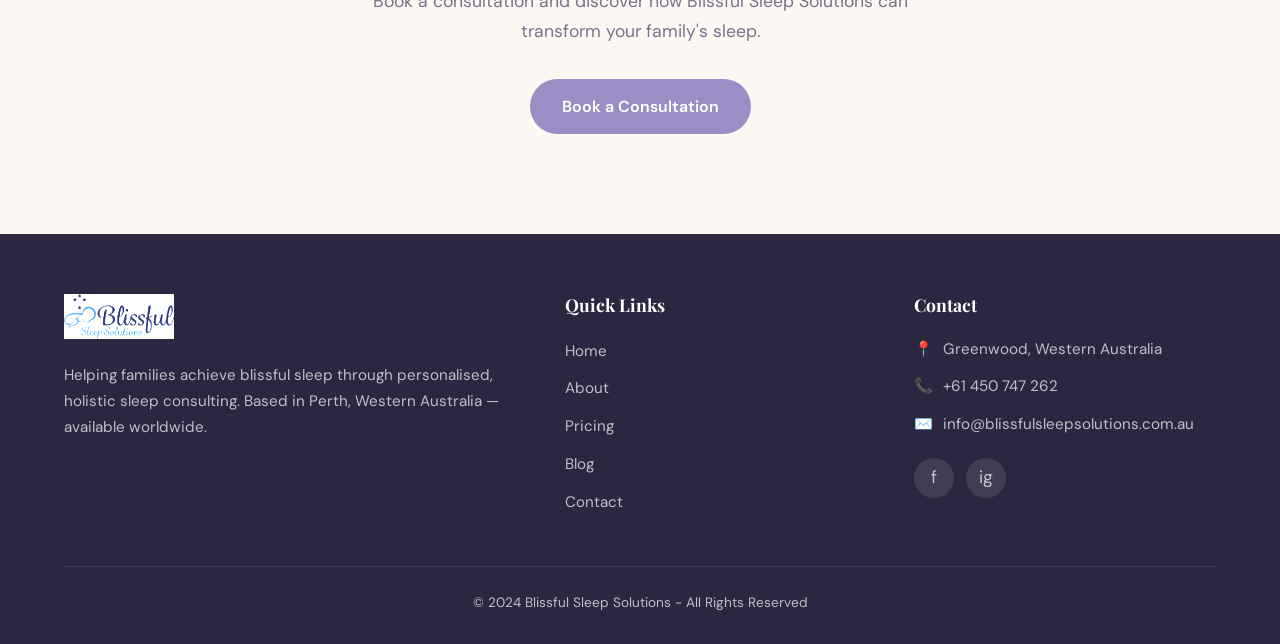
==== commit 20ec0a23: "Add original site images, replace all external image URLs - Downloaded hero, about, logo, certified " ====
--- a/index.html
+++ b/index.html
@@ -7,9 +7,9 @@
   <meta name="description" content="Certified baby and child sleep consultant in Perth, Western Australia. Helping families achieve blissful sleep with personalised, holistic solutions.">
   <meta property="og:title" content="Blissful Sleep Solutions — Baby & Child Sleep Consultant Perth WA">
   <meta property="og:description" content="Certified baby and child sleep consultant helping families achieve blissful sleep in Perth, Western Australia and beyond.">
-  <meta property="og:image" content="https://img1.wsimg.com/isteam/ip/24dca071-70eb-4f10-9c1e-517683557270/logo/8243e5e0-a19e-4f4e-a3b1-569e0f55d797.jpg">
+  <meta property="og:image" content="images/logo.jpg">
   <meta property="og:type" content="website">
-  <link rel="icon" href="https://img1.wsimg.com/isteam/ip/24dca071-70eb-4f10-9c1e-517683557270/logo/8243e5e0-a19e-4f4e-a3b1-569e0f55d797.jpg" type="image/jpeg">
+  <link rel="icon" href="images/logo.jpg" type="image/jpeg">
   <link rel="preconnect" href="https://fonts.googleapis.com">
   <link rel="preconnect" href="https://fonts.gstatic.com" crossorigin>
   <link href="https://fonts.googleapis.com/css2?family=DM+Sans:wght@400;500;600;700&family=Playfair+Display:wght@400;500;600;700&display=swap" rel="stylesheet">
@@ -24,7 +24,7 @@
   <nav class="navbar">
     <div class="container">
       <a href="index.html" class="nav-logo">
-        <img src="https://img1.wsimg.com/isteam/ip/24dca071-70eb-4f10-9c1e-517683557270/logo/8243e5e0-a19e-4f4e-a3b1-569e0f55d797.jpg" alt="Blissful Sleep Solutions">
+        <img src="images/logo.jpg" alt="Blissful Sleep Solutions">
       </a>
       <ul class="nav-links">
         <li><a href="index.html" class="active">Home</a></li>
@@ -42,7 +42,7 @@
 
   <!-- Hero -->
   <section class="hero">
-    <div class="hero-bg" style="background-image: url('https://images.unsplash.com/photo-1519689680058-324335c77eba?w=1920&q=80');"></div>
+    <div class="hero-bg" style="background-image: url('images/hero.jpg');"></div>
     <div class="container">
       <div class="hero-content">
         <h1>Blissful Sleep Solutions for Your Family &amp; Baby Sleep</h1>
@@ -172,7 +172,7 @@
     <div class="container">
       <div class="footer-grid">
         <div class="footer-brand">
-          <img src="https://img1.wsimg.com/isteam/ip/24dca071-70eb-4f10-9c1e-517683557270/logo/8243e5e0-a19e-4f4e-a3b1-569e0f55d797.jpg" alt="Blissful Sleep Solutions">
+          <img src="images/logo.jpg" alt="Blissful Sleep Solutions">
           <p>Helping families achieve blissful sleep through personalised, holistic sleep consulting. Based in Perth, Western Australia — available worldwide.</p>
         </div>
         <div>
